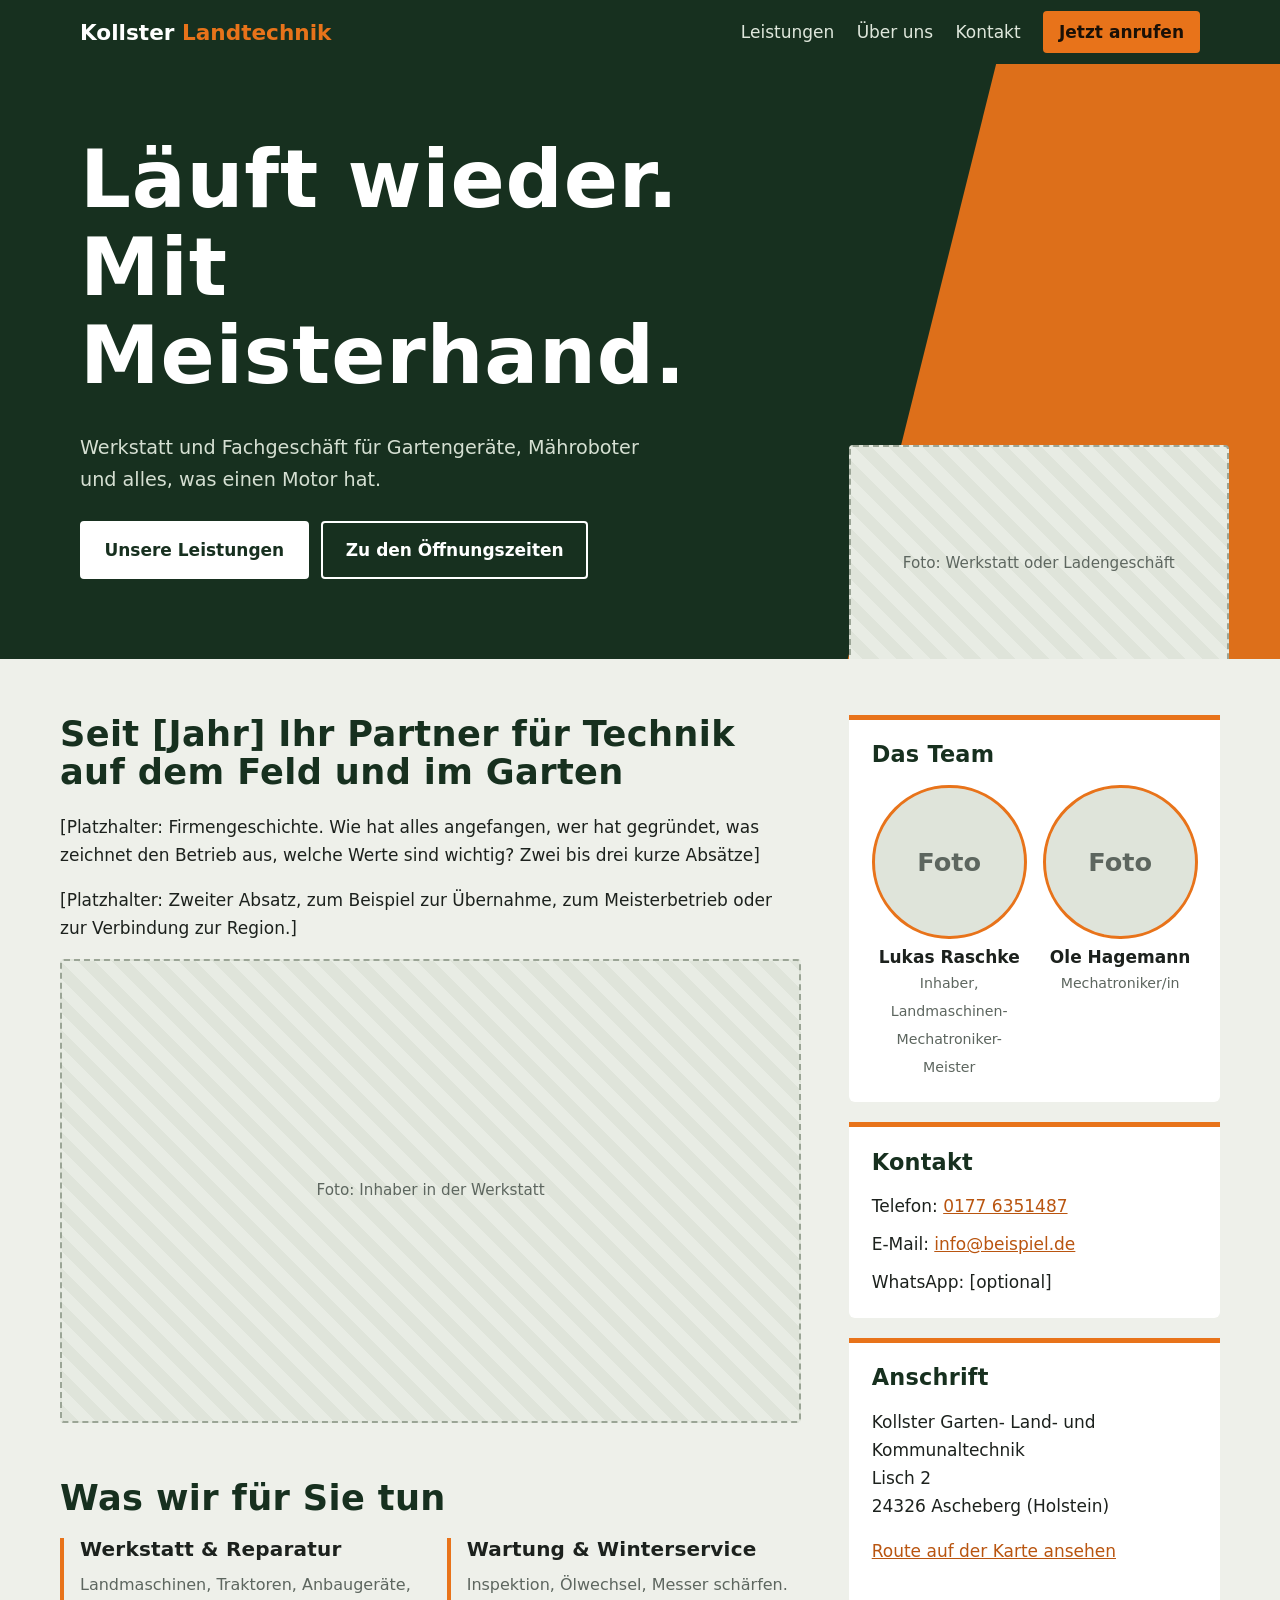
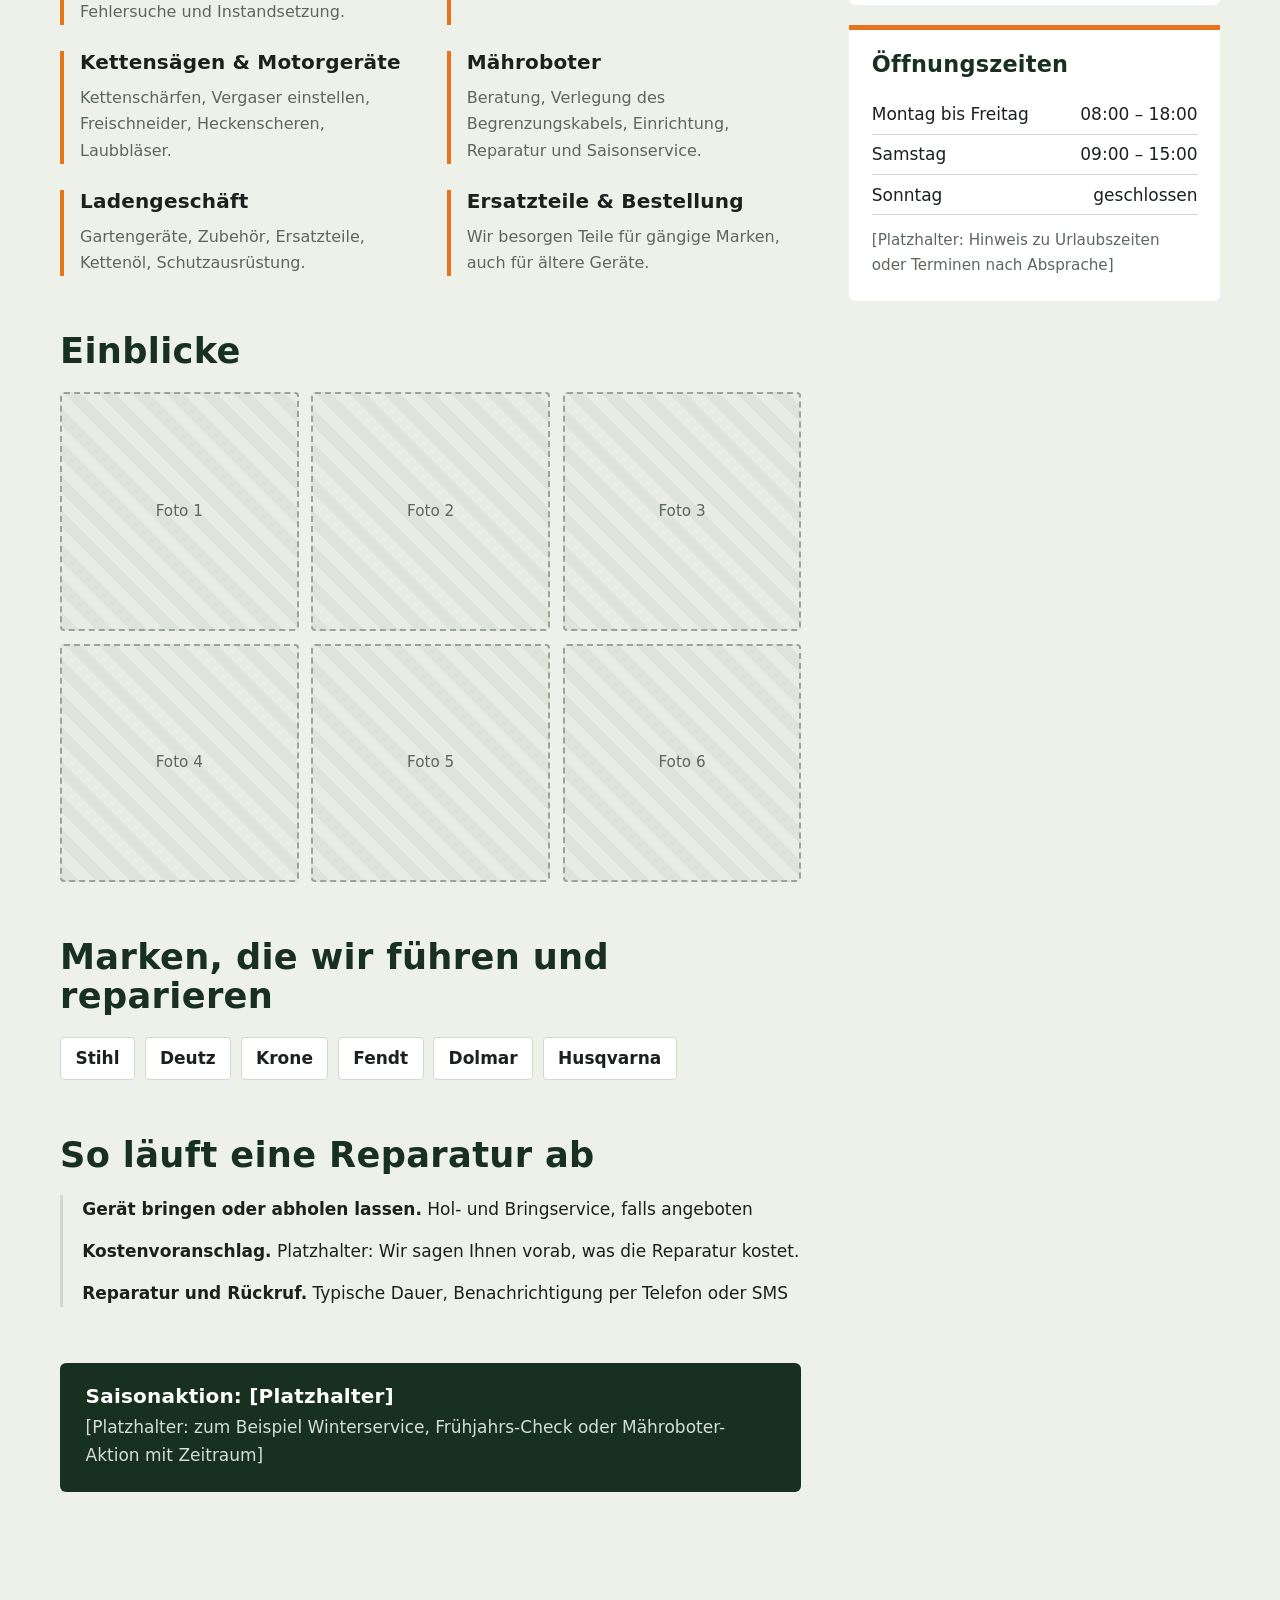
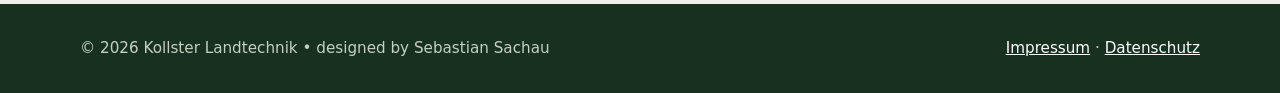
==== index.html @ 5ae8436a "Add files via upload" ====
<!DOCTYPE html>
<html lang="de">
<head>
<meta charset="utf-8">
<meta name="viewport" content="width=device-width, initial-scale=1">
<title>Kollster</title>
<meta name="description" content="Landmaschinen-Mechatronik, Reparatur und Wartung von Kettensägen, Rasenmähern und Mährobotern. Fachgeschäft für Gartengeräte in Musterstadt.">
<link rel="stylesheet" href="css/style.css">
</head>
<body>

<header class="kopf">
  <div class="wrap">
    <a class="logo" href="#top">Kollster <span>Landtechnik</span></a>
    <nav class="nav" aria-label="Hauptnavigation">
      <a href="#leistungen">Leistungen</a>
      <a href="#geschichte">Über uns</a>
      <a href="#kontakt">Kontakt</a>
      <a class="anruf" href="tel:+491776351487">Jetzt anrufen</a>
    </nav>
  </div>
</header>

<div class="hero" id="top">
  <div class="wrap">
    <h1>Läuft wieder. Mit Meisterhand.</h1>
    <p>Werkstatt und Fachgeschäft für Gartengeräte, Mähroboter und alles, was einen Motor hat.</p>
    <div class="knoepfe">
      <a class="knopf voll" href="#leistungen">Unsere Leistungen</a>
      <a class="knopf" href="#kontakt">Zu den Öffnungszeiten</a>
    </div>
  </div>
  <!-- <img class="foto" src="…" alt="…"> -->
  <div class="hero-foto"><div class="ph">Foto: Werkstatt oder Ladengeschäft</div></div>
</div>

<div class="wrap zweispaltig">

<main>
  <section id="geschichte">
    <h2>Seit [Jahr] Ihr Partner für Technik auf dem Feld und im Garten</h2>
    <p>[Platzhalter: Firmengeschichte. Wie hat alles angefangen, wer hat gegründet, was zeichnet den Betrieb aus, welche Werte sind wichtig? Zwei bis drei kurze Absätze]</p>
    <p>[Platzhalter: Zweiter Absatz, zum Beispiel zur Übernahme, zum Meisterbetrieb oder zur Verbindung zur Region.]</p>
    <div class="ph">Foto: Inhaber in der Werkstatt</div>
  </section>

  <section id="leistungen">
    <h2>Was wir für Sie tun</h2>
    <div class="leistungen">
      <div><h3>Werkstatt &amp; Reparatur</h3><p>Landmaschinen, Traktoren, Anbaugeräte, Fehlersuche und Instandsetzung.</p></div>
      <div><h3>Wartung &amp; Winterservice</h3><p>Inspektion, Ölwechsel, Messer schärfen.</p></div>
      <div><h3>Kettensägen &amp; Motorgeräte</h3><p>Kettenschärfen, Vergaser einstellen, Freischneider, Heckenscheren, Laubbläser.</p></div>
      <div><h3>Mähroboter</h3><p>Beratung, Verlegung des Begrenzungskabels, Einrichtung, Reparatur und Saisonservice.</p></div>
      <div><h3>Ladengeschäft</h3><p>Gartengeräte, Zubehör, Ersatzteile, Kettenöl, Schutzausrüstung.</p></div>
      <div><h3>Ersatzteile &amp; Bestellung</h3><p>Wir besorgen Teile für gängige Marken, auch für ältere Geräte.</p></div>
    </div>
  </section>

  <section id="galerie">
    <h2>Einblicke</h2>
    <div class="galerie">
      <!-- <img class="foto" src="…" alt="…"> -->
      <div class="ph">Foto 1</div><div class="ph">Foto 2</div><div class="ph">Foto 3</div>
      <div class="ph">Foto 4</div><div class="ph">Foto 5</div><div class="ph">Foto 6</div>
    </div>
  </section>

  <section id="marken">
    <h2>Marken, die wir führen und reparieren</h2>
    <ul class="marken">
      <li>Stihl</li><li>Deutz</li><li>Krone</li><li>Fendt</li><li>Dolmar</li><li>Husqvarna</li>
    </ul>
  </section>

  <section id="ablauf">
    <h2>So läuft eine Reparatur ab</h2>
    <div class="zeitleiste">
      <p><strong>Gerät bringen oder abholen lassen.</strong> Hol- und Bringservice, falls angeboten</p>
      <p><strong>Kostenvoranschlag.</strong> Platzhalter: Wir sagen Ihnen vorab, was die Reparatur kostet.</p>
      <p><strong>Reparatur und Rückruf.</strong> Typische Dauer, Benachrichtigung per Telefon oder SMS</p>
    </div>
  </section>

  <section class="hinweis">
    <h3>Saisonaktion: [Platzhalter]</h3>
    <p>[Platzhalter: zum Beispiel Winterservice, Frühjahrs-Check oder Mähroboter-Aktion mit Zeitraum]</p>
  </section>
</main>

<aside id="kontakt">
  <div class="box">
    <h2>Das Team</h2>
    <div class="team">
      <div><div class="rund">Foto</div><strong>Lukas Raschke</strong><small>Inhaber, Landmaschinen-Mechatroniker-Meister</small></div>
      <div><div class="rund">Foto</div><strong>Ole Hagemann</strong><small>Mechatroniker/in</small></div>
    </div>
  </div>

  <div class="box">
    <h2>Kontakt</h2>
    <ul class="liste">
      <li>Telefon: <a href="tel:+491776351487">0177 6351487</a></li>
      <li>E-Mail: <a href="mailto:info@beispiel.de">info@beispiel.de</a></li>
      <li>WhatsApp: [optional]</li>
    </ul>
  </div>

  <div class="box">
    <h2>Anschrift</h2>
    <p>Kollster Garten- Land- und Kommunaltechnik<br>Lisch 2<br>24326 Ascheberg (Holstein)</p>
    <p><a href="https://maps.app.goo.gl/TQUiCkrc1mgyCzgw7">Route auf der Karte ansehen</a></p>
  </div>

  <div class="box">
    <h2>Öffnungszeiten</h2>
    <table class="zeiten">
      <tr><td>Montag bis Freitag</td><td>08:00 – 18:00</td></tr>
      <tr><td>Samstag</td><td>09:00 – 15:00</td></tr>
      <tr><td>Sonntag</td><td>geschlossen</td></tr>
    </table>
    <p style="margin:.8rem 0 0;font-size:.95rem;color:var(--grau)">[Platzhalter: Hinweis zu Urlaubszeiten oder Terminen nach Absprache]</p>
  </div>
</aside>

</div>

<footer class="fuss">
  <div class="wrap">
    <span>© 2026 Kollster Landtechnik • designed by Sebastian Sachau</span>
    <span><a href="impressum.html">Impressum</a> · <a href="datenschutz.html">Datenschutz</a></span>
  </div>
</footer>

</body>
</html>
---- css/style.css ----
/* Mustermann Landtechnik – Stylesheet
   Farben und Schrift oben in :root anpassen */
:root{
  --wald:#17301f; --wald-hell:#24472f; --orange:#e8731a; --orange-dunkel:#b95510;
  --papier:#eef0ea; --weiss:#fff; --text:#1c211d; --grau:#5d665f; --linie:#d3d8cf;
  --head:"Bahnschrift","DIN Alternate","Arial Narrow","Roboto Condensed",system-ui,sans-serif;
  --body:system-ui,-apple-system,"Segoe UI",Roboto,sans-serif;
}
*{box-sizing:border-box}
html{scroll-behavior:smooth;scroll-padding-top:5rem}
body{margin:0;font:1.0625rem/1.65 var(--body);color:var(--text);background:var(--papier)}
img{max-width:100%;display:block}
a{color:var(--orange-dunkel)}
a:focus-visible,button:focus-visible{outline:3px solid var(--orange);outline-offset:2px}
h1,h2,h3{font-family:var(--head);line-height:1.1;margin:0 0 .6em;letter-spacing:.01em}
h2{font-size:clamp(1.7rem,3vw,2.2rem);color:var(--wald)}
h3{font-size:1.25rem}
p{margin:0 0 1em;max-width:68ch}
.wrap{max-width:1160px;margin:0 auto;padding:0 1.25rem}

/* Kopfzeile */
.kopf{position:sticky;top:0;z-index:10;background:var(--wald);color:#fff}
.kopf .wrap{display:flex;align-items:center;justify-content:space-between;gap:1rem;min-height:4rem}
.logo{font:700 1.35rem var(--head);color:#fff;text-decoration:none}
.logo span{color:var(--orange)}
.nav{display:flex;gap:1.4rem;align-items:center}
.nav a{color:#dfe7dc;text-decoration:none;font-weight:500}
.nav a:hover{color:#fff}
.nav .anruf{background:var(--orange);color:#1a1006;padding:.45rem 1rem;border-radius:4px;font-weight:700}

/* Einstieg */
.hero{background:var(--wald);color:#fff;position:relative;overflow:hidden;padding:4.5rem 0 5rem}
.hero::after{content:"";position:absolute;right:-6%;top:0;bottom:0;width:34%;background:var(--orange);transform:skewX(-14deg);opacity:.95}
.hero .wrap{position:relative;z-index:1}
.hero h1{font-size:clamp(2.6rem,7vw,5rem);max-width:12ch;margin-bottom:.4em}
.hero p{font-size:1.2rem;color:#d5dfd2;max-width:46ch}
.knoepfe{display:flex;flex-wrap:wrap;gap:.8rem;margin-top:1.6rem}
.knopf{display:inline-block;padding:.8rem 1.4rem;border-radius:4px;font-weight:700;text-decoration:none;border:2px solid #fff;color:#fff}
.knopf.voll{background:#fff;color:var(--wald)}
.knopf:hover{background:var(--orange);border-color:var(--orange);color:#1a1006}
.hero-foto{position:absolute;right:4%;bottom:-1.5rem;width:min(34%,380px);z-index:1}

/* Zwei Spalten */
.zweispaltig{display:grid;grid-template-columns:minmax(0,2fr) minmax(0,1fr);gap:3rem;padding:3.5rem 0;align-items:start}
main section{margin-bottom:3.5rem}
aside{position:sticky;top:5rem;display:grid;gap:1.25rem}
.box{background:var(--weiss);border-top:5px solid var(--orange);padding:1.4rem;border-radius:0 0 6px 6px}
.box h2{font-size:1.4rem;margin-bottom:.8em}

/* Bildplatzhalter – <div class="ph"> einfach durch <img src="..." alt="..."> ersetzen */
.ph{background:repeating-linear-gradient(45deg,#dfe4da,#dfe4da 12px,#e8ece4 12px,#e8ece4 24px);border:2px dashed #9ba596;color:var(--grau);display:grid;place-items:center;text-align:center;font-size:.95rem;aspect-ratio:16/10;border-radius:4px}
img.foto{border-radius:4px;aspect-ratio:16/10;object-fit:cover;width:100%}
.galerie{display:grid;grid-template-columns:repeat(3,1fr);gap:.8rem}
.galerie .ph{aspect-ratio:1}

/* Leistungen */
.leistungen{display:grid;grid-template-columns:1fr 1fr;gap:1.6rem 2rem}
.leistungen div{border-left:4px solid var(--orange);padding-left:1rem}
.leistungen p{margin:0;color:var(--grau);font-size:1rem}
.marken{display:flex;flex-wrap:wrap;gap:.6rem;padding:0;list-style:none}
.marken li{background:var(--weiss);border:1px solid var(--linie);padding:.4rem .9rem;border-radius:4px;font-weight:600}
.zeitleiste{border-left:3px solid var(--linie);padding-left:1.2rem}
.zeitleiste p{margin-bottom:.8em}
.hinweis{background:var(--wald);color:#fff;padding:1.4rem 1.6rem;border-radius:6px}
.hinweis h3{color:#fff;margin-bottom:.3em}
.hinweis p{margin:0;color:#d5dfd2}

/* Team */
.team{display:grid;grid-template-columns:1fr 1fr;gap:1rem;text-align:center}
.rund{width:100%;aspect-ratio:1;border-radius:50%;object-fit:cover;background:#dfe4da;border:3px solid var(--orange);display:grid;place-items:center;font:700 1.6rem var(--head);color:var(--grau);margin-bottom:.5rem}
.team strong{display:block;line-height:1.2}
.team small{color:var(--grau)}

/* Kontakt und Zeiten */
.liste{list-style:none;margin:0;padding:0;display:grid;gap:.6rem}
.zeiten{width:100%;border-collapse:collapse}
.zeiten td{padding:.35rem 0;border-bottom:1px solid var(--linie)}
.zeiten td:last-child{text-align:right;font-variant-numeric:tabular-nums}
.zeiten tr.heute{font-weight:700;color:var(--orange-dunkel)}

.fuss{background:var(--wald);color:#c5d0c1;padding:2rem 0;font-size:.95rem}
.fuss a{color:#fff}
.fuss .wrap{display:flex;flex-wrap:wrap;justify-content:space-between;gap:1rem}

/* Rechtstexte */
.recht{background:var(--weiss);max-width:820px;margin:2.5rem auto;padding:2rem 1.5rem;border-top:5px solid var(--orange)}
.recht h2{margin-top:1.6em;font-size:1.4rem}
.recht h1{color:var(--wald)}

@media (max-width:900px){
  .zweispaltig{grid-template-columns:1fr;gap:2rem}
  aside{position:static}
  .hero-foto{display:none}
  .hero::after{width:22%}
  .nav a:not(.anruf){display:none}
}
@media (max-width:560px){
  .leistungen{grid-template-columns:1fr}
  .galerie{grid-template-columns:1fr 1fr}
}
@media (prefers-reduced-motion:reduce){html{scroll-behavior:auto}}
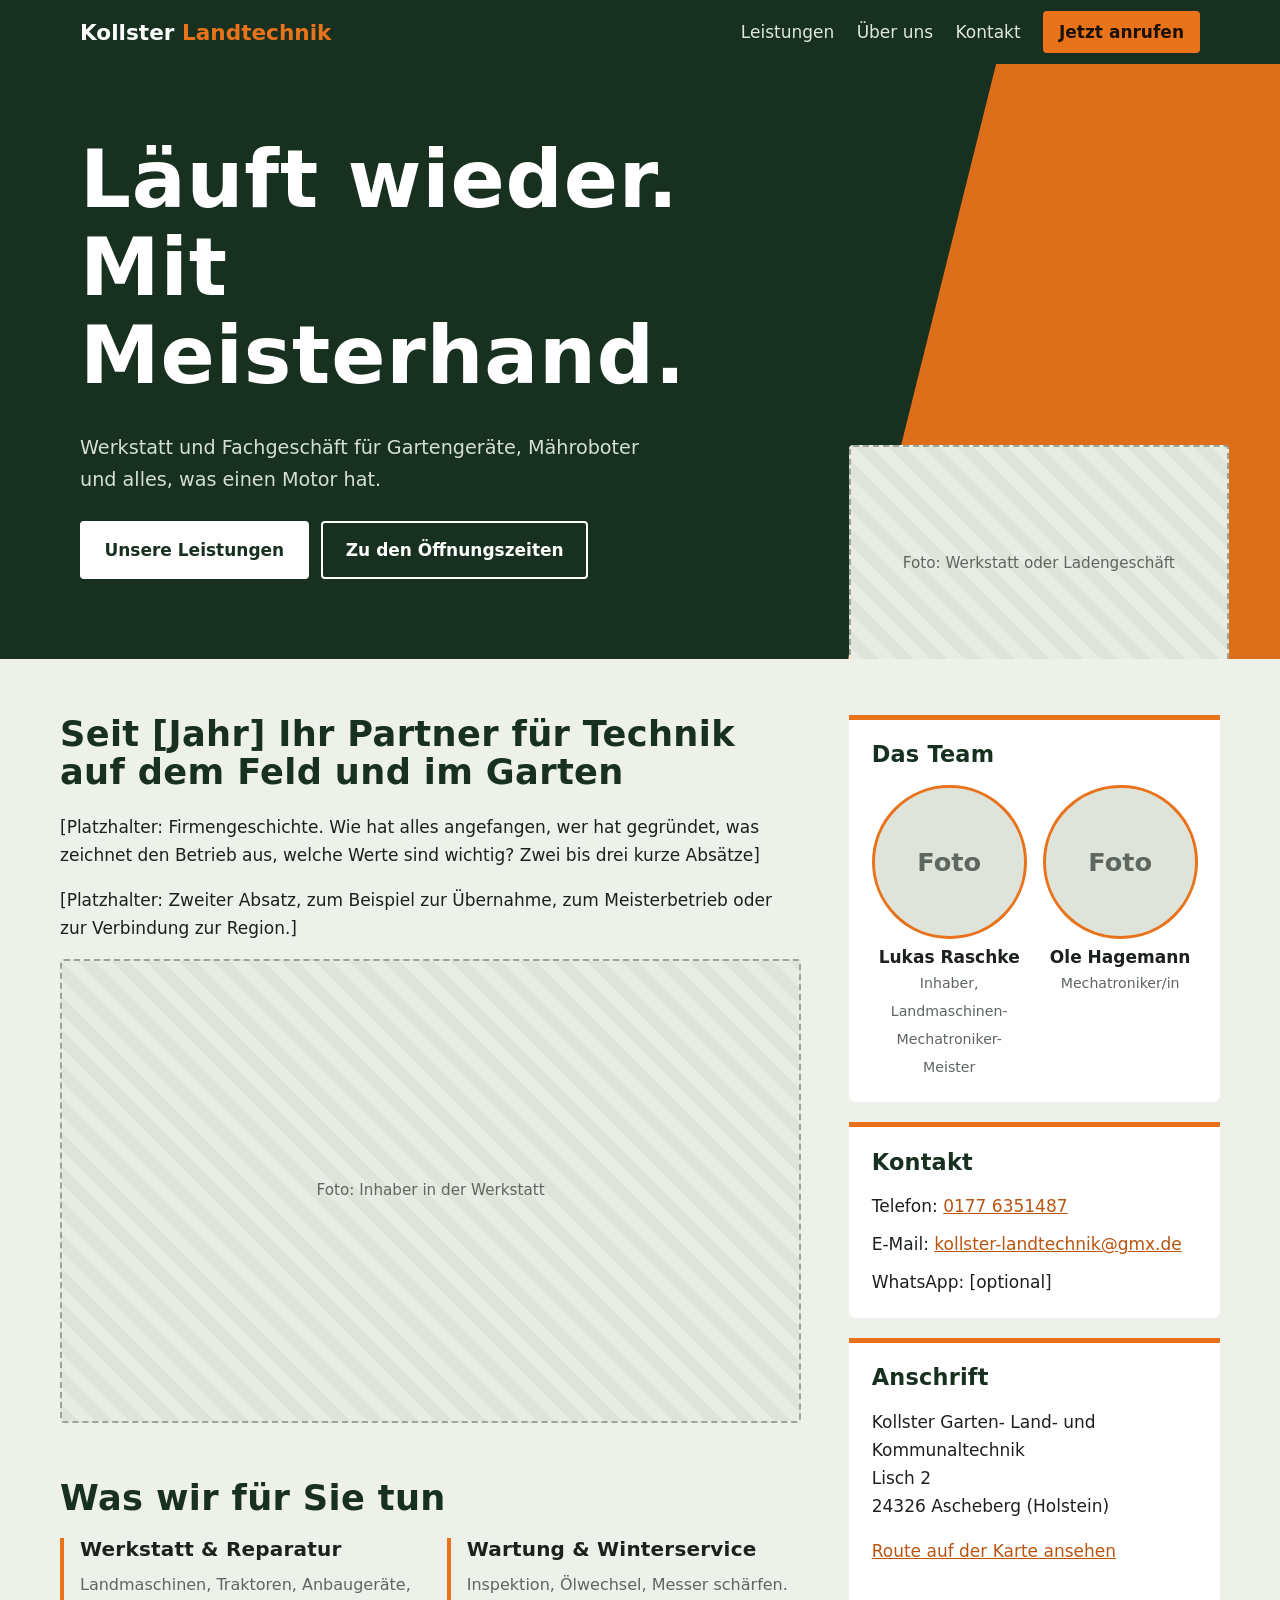
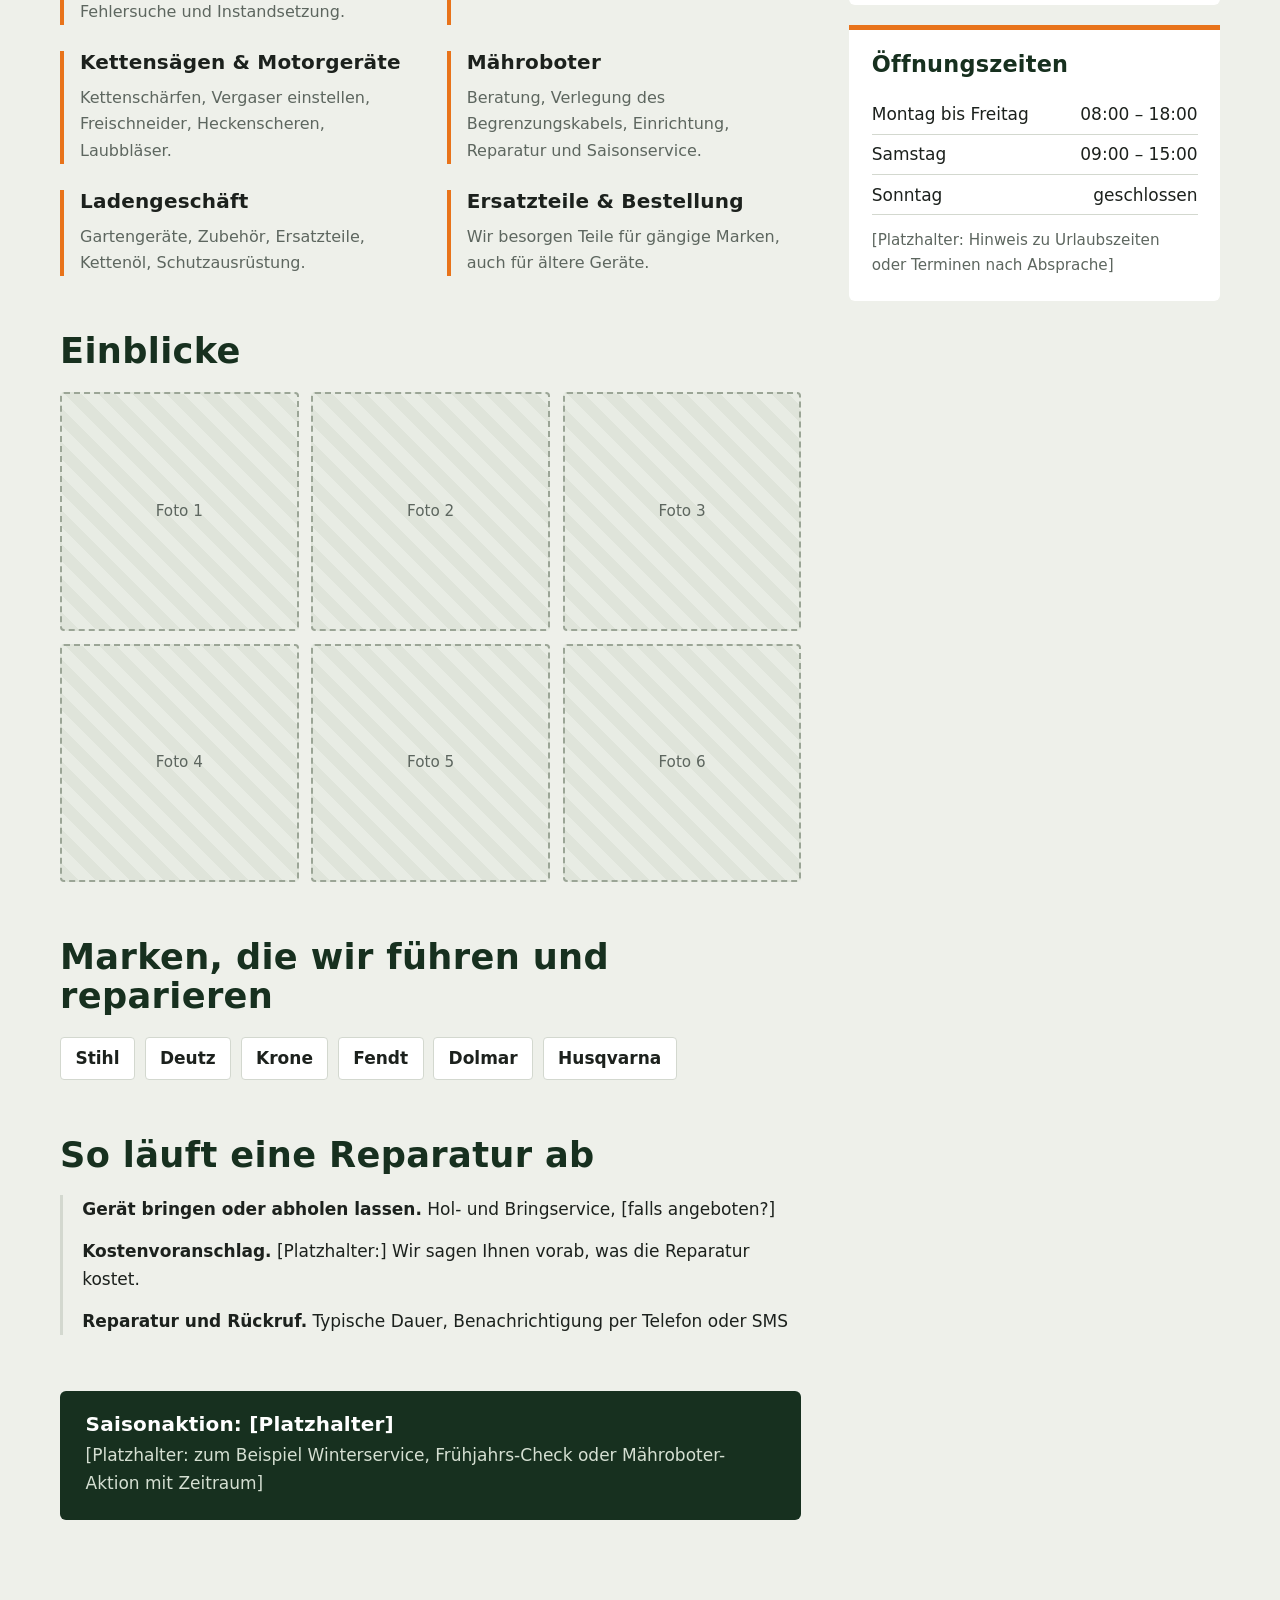
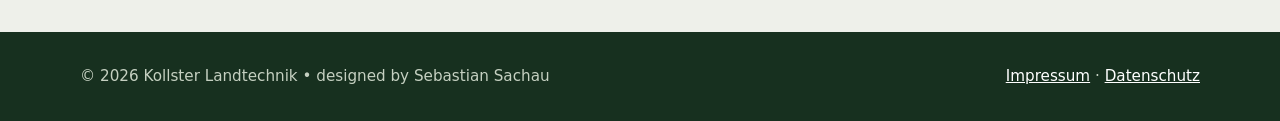
==== commit 84525194: "Add files via upload" ====
--- a/index.html
+++ b/index.html
@@ -27,7 +27,7 @@
     <p>Werkstatt und Fachgeschäft für Gartengeräte, Mähroboter und alles, was einen Motor hat.</p>
     <div class="knoepfe">
       <a class="knopf voll" href="#leistungen">Unsere Leistungen</a>
-      <a class="knopf" href="#kontakt">Zu den Öffnungszeiten</a>
+      <a class="knopf" href="#zeiten">Zu den Öffnungszeiten</a>
     </div>
   </div>
   <!-- <img class="foto" src="…" alt="…"> -->
@@ -75,8 +75,8 @@
   <section id="ablauf">
     <h2>So läuft eine Reparatur ab</h2>
     <div class="zeitleiste">
-      <p><strong>Gerät bringen oder abholen lassen.</strong> Hol- und Bringservice, falls angeboten</p>
-      <p><strong>Kostenvoranschlag.</strong> Platzhalter: Wir sagen Ihnen vorab, was die Reparatur kostet.</p>
+      <p><strong>Gerät bringen oder abholen lassen.</strong> Hol- und Bringservice, [falls angeboten?]</p>
+      <p><strong>Kostenvoranschlag.</strong> [Platzhalter:] Wir sagen Ihnen vorab, was die Reparatur kostet.</p>
       <p><strong>Reparatur und Rückruf.</strong> Typische Dauer, Benachrichtigung per Telefon oder SMS</p>
     </div>
   </section>
@@ -91,7 +91,7 @@
   <div class="box">
     <h2>Das Team</h2>
     <div class="team">
-      <div><div class="rund">Foto</div><strong>Lukas Raschke</strong><small>Inhaber, Landmaschinen-Mechatroniker-Meister</small></div>
+      <div><!--<img class="rund" src="…" alt="…">--><div class="rund">Foto</div><strong>Lukas Raschke</strong><small>Inhaber, Landmaschinen-Mechatroniker-Meister</small></div>
       <div><div class="rund">Foto</div><strong>Ole Hagemann</strong><small>Mechatroniker/in</small></div>
     </div>
   </div>
@@ -100,7 +100,7 @@
     <h2>Kontakt</h2>
     <ul class="liste">
       <li>Telefon: <a href="tel:+491776351487">0177 6351487</a></li>
-      <li>E-Mail: <a href="mailto:info@beispiel.de">info@beispiel.de</a></li>
+      <li>E-Mail: <a href="mailto:kollster-landtechnik@gmx.de">kollster-landtechnik@gmx.de</a></li>
       <li>WhatsApp: [optional]</li>
     </ul>
   </div>
@@ -111,7 +111,7 @@
     <p><a href="https://maps.app.goo.gl/TQUiCkrc1mgyCzgw7">Route auf der Karte ansehen</a></p>
   </div>
 
-  <div class="box">
+  <div id="zeiten" class="box">
     <h2>Öffnungszeiten</h2>
     <table class="zeiten">
       <tr><td>Montag bis Freitag</td><td>08:00 – 18:00</td></tr>
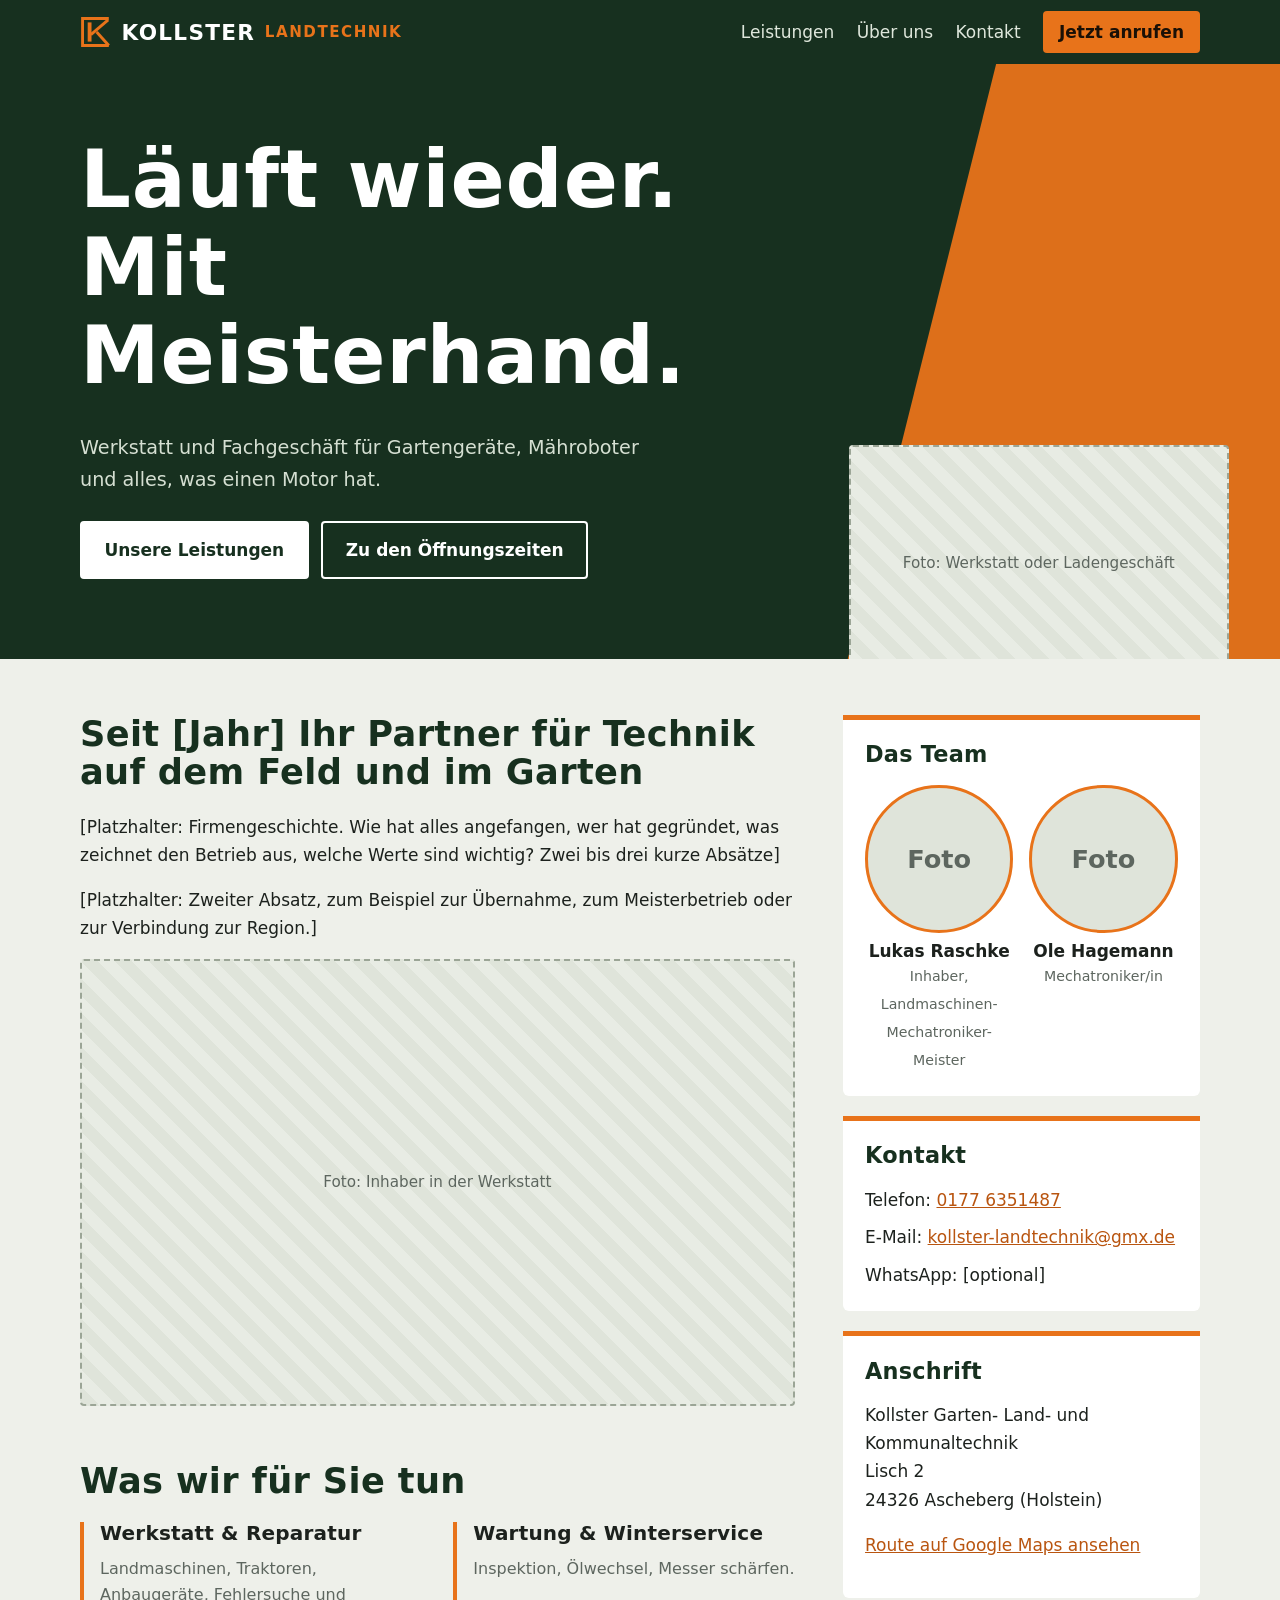
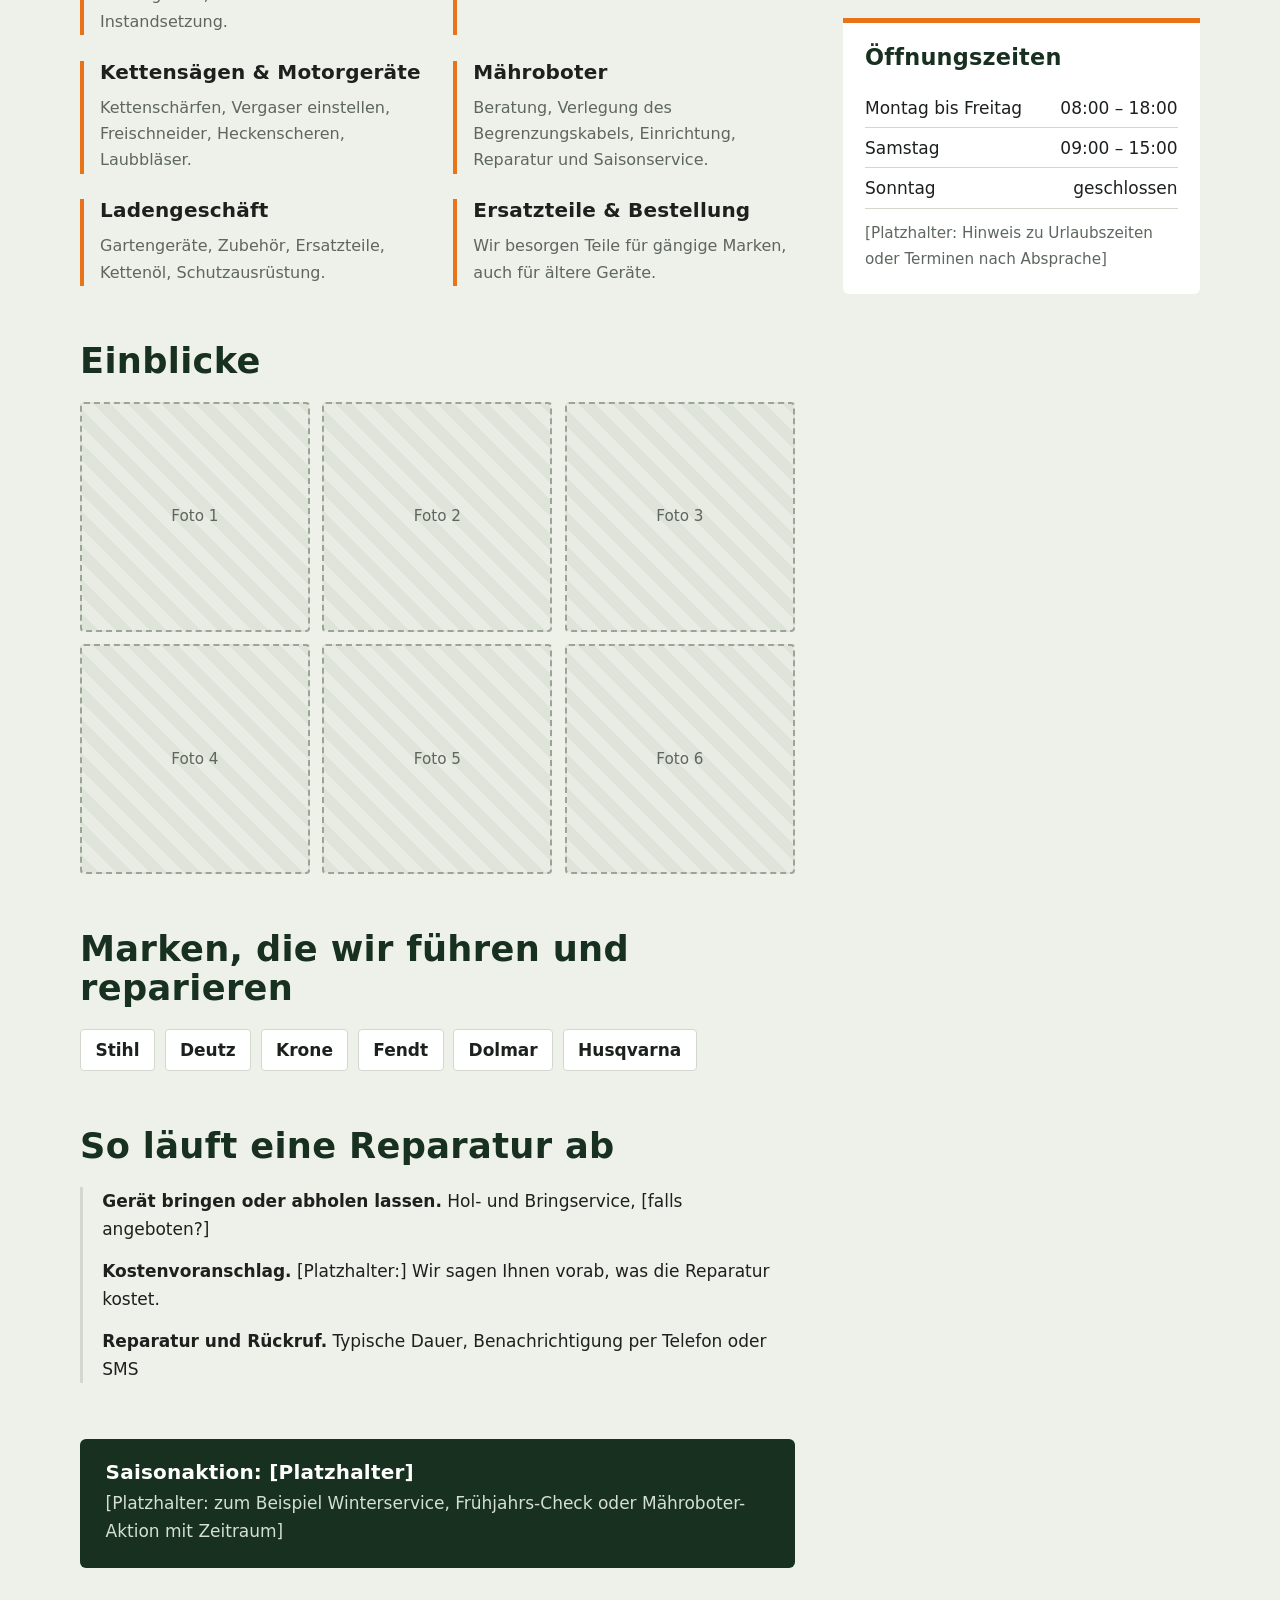
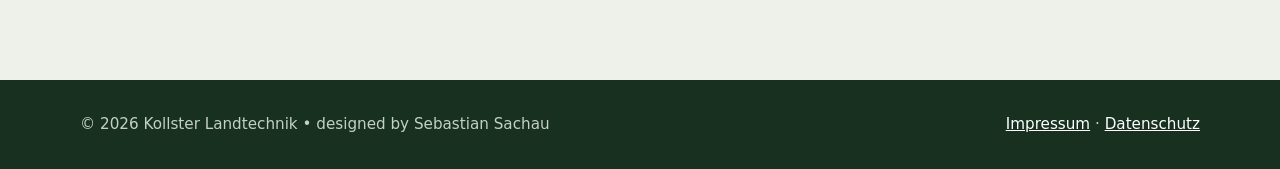
==== commit a83541c2: "Add files via upload" ====
--- a/index.html
+++ b/index.html
@@ -3,15 +3,15 @@
 <head>
 <meta charset="utf-8">
 <meta name="viewport" content="width=device-width, initial-scale=1">
-<title>Kollster</title>
-<meta name="description" content="Landmaschinen-Mechatronik, Reparatur und Wartung von Kettensägen, Rasenmähern und Mährobotern. Fachgeschäft für Gartengeräte in Musterstadt.">
+<title>Kollster Landtechnik | Ascheberg</title>
+<meta name="description" content="Landmaschinen-Mechatronik, Reparatur und Wartung von Kettensägen, Rasenmähern und Mährobotern. Fachgeschäft für Gartengeräte in Ascheberg (Holstein).">
 <link rel="stylesheet" href="css/style.css">
 </head>
 <body>
 
 <header class="kopf">
   <div class="wrap">
-    <a class="logo" href="#top">Kollster <span>Landtechnik</span></a>
+    <a class="logo" href="#top"><svg viewBox="0 0 100 100" aria-hidden="true" fill="none" stroke="currentColor" stroke-width="9" stroke-linejoin="miter"><path d="M90 8H8v84h82"/><path d="M30 20v60" stroke-width="12"/><path d="M34 58L88 12"/><path d="M52 50l38 42"/></svg>Kollster <span>Landtechnik</span></a>
     <nav class="nav" aria-label="Hauptnavigation">
       <a href="#leistungen">Leistungen</a>
       <a href="#geschichte">Über uns</a>
@@ -108,7 +108,7 @@
   <div class="box">
     <h2>Anschrift</h2>
     <p>Kollster Garten- Land- und Kommunaltechnik<br>Lisch 2<br>24326 Ascheberg (Holstein)</p>
-    <p><a href="https://maps.app.goo.gl/TQUiCkrc1mgyCzgw7">Route auf der Karte ansehen</a></p>
+    <p><a href="https://maps.app.goo.gl/TQUiCkrc1mgyCzgw7" target="_blank" rel="noopener">Route auf Google Maps ansehen</a></p>
   </div>
 
   <div id="zeiten" class="box">
--- a/css/style.css
+++ b/css/style.css
@@ -21,7 +21,9 @@
 /* Kopfzeile */
 .kopf{position:sticky;top:0;z-index:10;background:var(--wald);color:#fff}
 .kopf .wrap{display:flex;align-items:center;justify-content:space-between;gap:1rem;min-height:4rem}
-.logo{font:700 1.35rem var(--head);color:#fff;text-decoration:none}
+.logo{display:inline-flex;align-items:center;gap:.6rem;font:700 1.35rem var(--head);color:#fff;text-decoration:none;text-transform:uppercase;letter-spacing:.06em}
+.logo svg{width:2rem;height:2rem;color:var(--orange);flex:none}
+.logo span{font-size:.7em;letter-spacing:.1em}
 .logo span{color:var(--orange)}
 .nav{display:flex;gap:1.4rem;align-items:center}
 .nav a{color:#dfe7dc;text-decoration:none;font-weight:500}
@@ -41,7 +43,7 @@
 .hero-foto{position:absolute;right:4%;bottom:-1.5rem;width:min(34%,380px);z-index:1}
 
 /* Zwei Spalten */
-.zweispaltig{display:grid;grid-template-columns:minmax(0,2fr) minmax(0,1fr);gap:3rem;padding:3.5rem 0;align-items:start}
+.zweispaltig{display:grid;grid-template-columns:minmax(0,2fr) minmax(0,1fr);gap:3rem;padding-block:3.5rem;align-items:start}
 main section{margin-bottom:3.5rem}
 aside{position:sticky;top:5rem;display:grid;gap:1.25rem}
 .box{background:var(--weiss);border-top:5px solid var(--orange);padding:1.4rem;border-radius:0 0 6px 6px}
@@ -86,6 +88,7 @@
 .recht{background:var(--weiss);max-width:820px;margin:2.5rem auto;padding:2rem 1.5rem;border-top:5px solid var(--orange)}
 .recht h2{margin-top:1.6em;font-size:1.4rem}
 .recht h1{color:var(--wald)}
+.recht a{overflow-wrap:anywhere}
 
 @media (max-width:900px){
   .zweispaltig{grid-template-columns:1fr;gap:2rem}
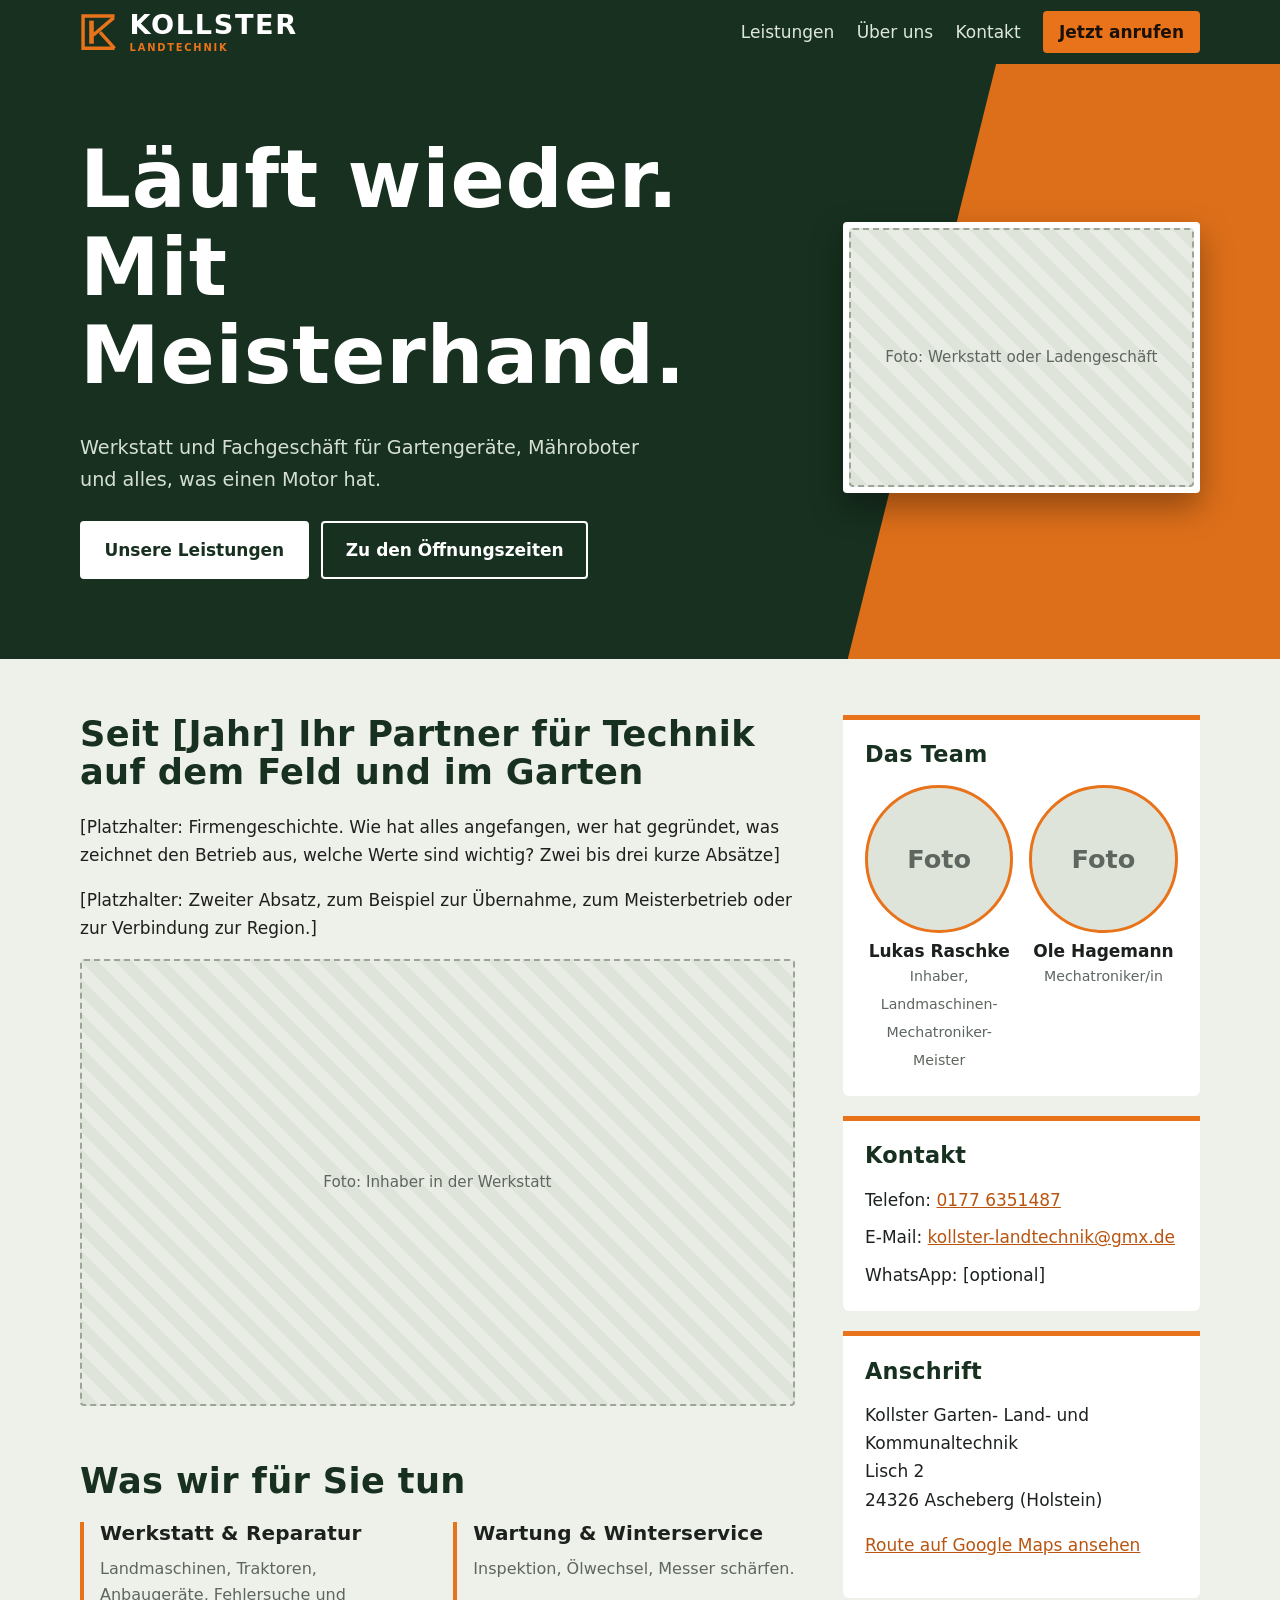
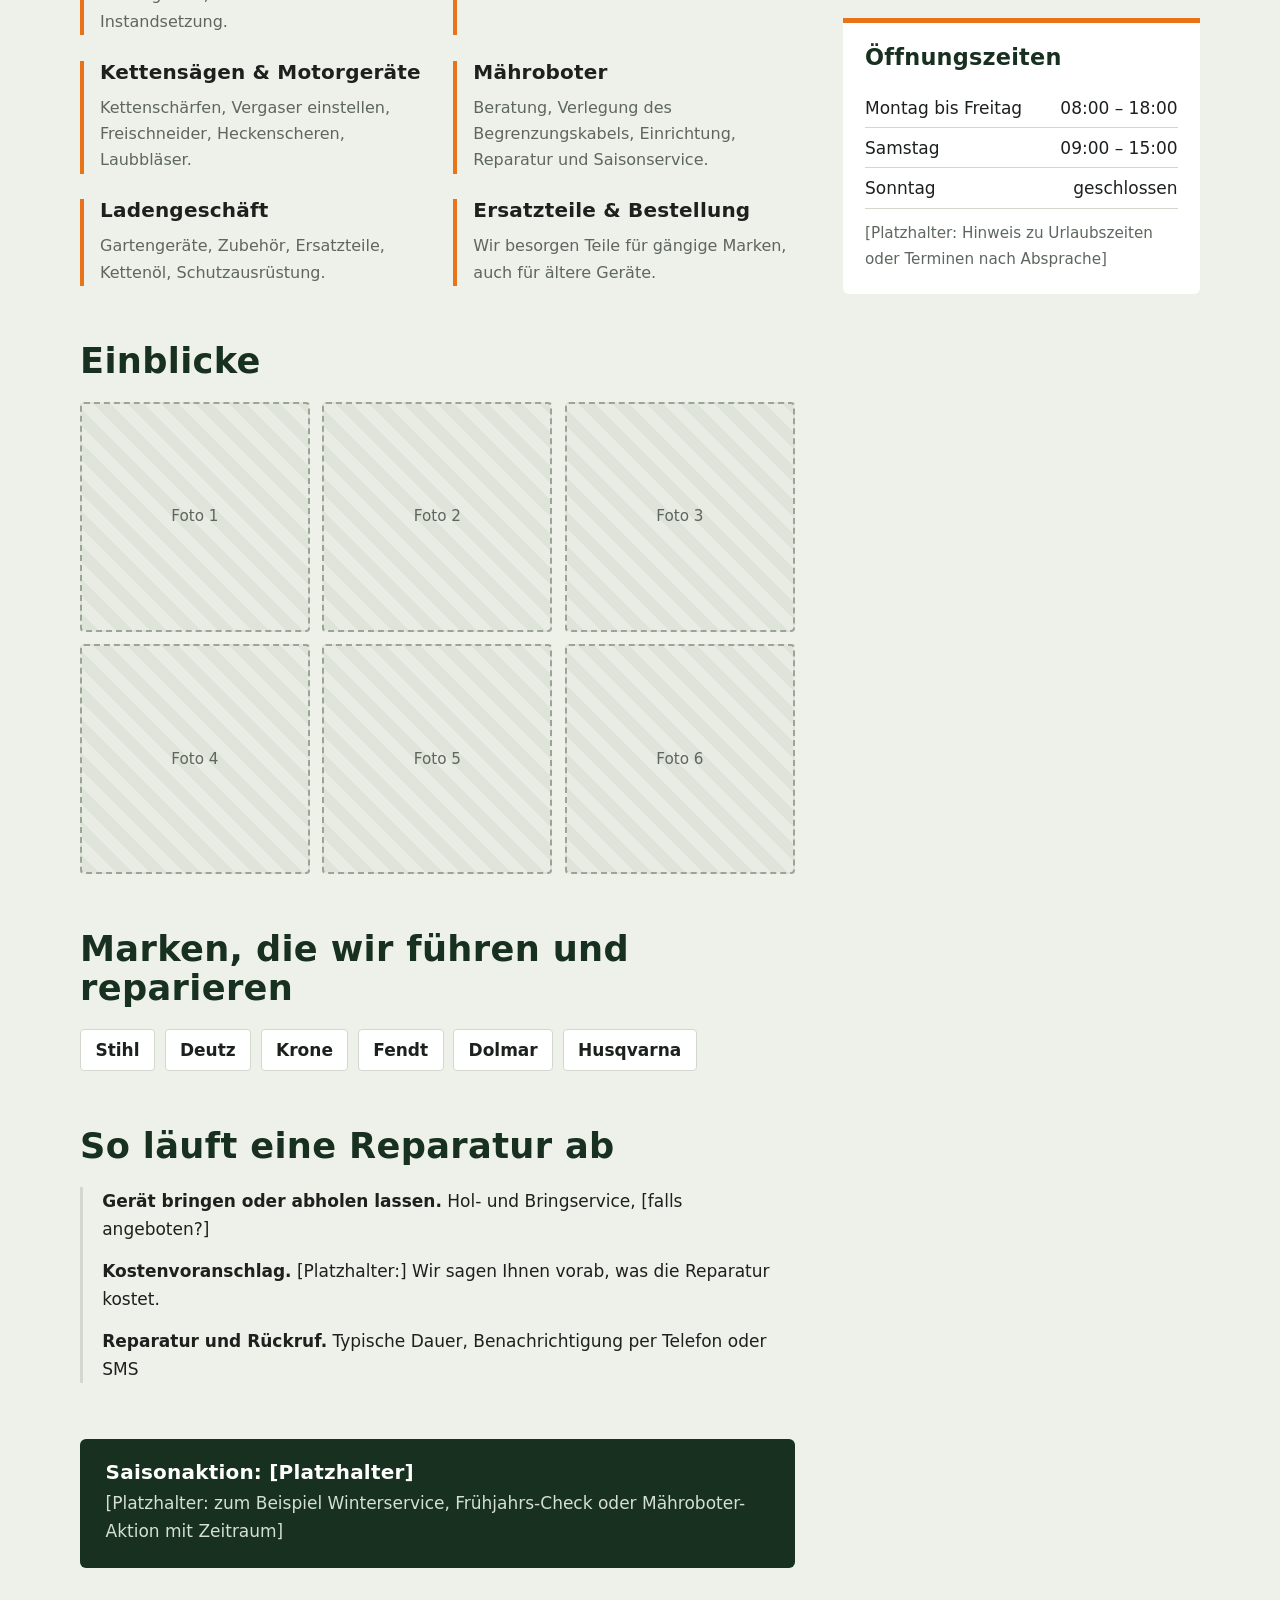
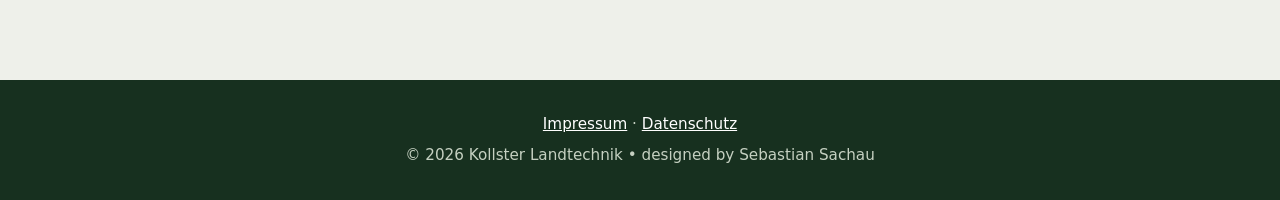
==== commit 12460b94: "Add files via upload" ====
--- a/index.html
+++ b/index.html
@@ -11,7 +11,7 @@
 
 <header class="kopf">
   <div class="wrap">
-    <a class="logo" href="#top"><svg viewBox="0 0 100 100" aria-hidden="true" fill="none" stroke="currentColor" stroke-width="9" stroke-linejoin="miter"><path d="M90 8H8v84h82"/><path d="M30 20v60" stroke-width="12"/><path d="M34 58L88 12"/><path d="M52 50l38 42"/></svg>Kollster <span>Landtechnik</span></a>
+    <a class="logo" href="#top"><svg viewBox="0 0 100 100" aria-hidden="true" fill="none" stroke="currentColor" stroke-width="9" stroke-linejoin="miter"><path d="M90 8H8v84h82"/><path d="M30 20v60" stroke-width="12"/><path d="M34 58L88 12"/><path d="M52 50l38 42"/></svg><span class="logo-text">Kollster<small>Landtechnik</small></span></a>
     <nav class="nav" aria-label="Hauptnavigation">
       <a href="#leistungen">Leistungen</a>
       <a href="#geschichte">Über uns</a>
@@ -23,15 +23,17 @@
 
 <div class="hero" id="top">
   <div class="wrap">
-    <h1>Läuft wieder. Mit Meisterhand.</h1>
-    <p>Werkstatt und Fachgeschäft für Gartengeräte, Mähroboter und alles, was einen Motor hat.</p>
-    <div class="knoepfe">
-      <a class="knopf voll" href="#leistungen">Unsere Leistungen</a>
-      <a class="knopf" href="#zeiten">Zu den Öffnungszeiten</a>
+    <div class="hero-text">
+      <h1>Läuft wieder. Mit Meisterhand.</h1>
+      <p>Werkstatt und Fachgeschäft für Gartengeräte, Mähroboter und alles, was einen Motor hat.</p>
+      <div class="knoepfe">
+        <a class="knopf voll" href="#leistungen">Unsere Leistungen</a>
+        <a class="knopf" href="#zeiten">Zu den Öffnungszeiten</a>
+      </div>
     </div>
+    <!-- <img class="foto" src="…" alt="…"> -->
+    <div class="hero-foto"><div class="ph">Foto: Werkstatt oder Ladengeschäft</div></div>
   </div>
-  <!-- <img class="foto" src="…" alt="…"> -->
-  <div class="hero-foto"><div class="ph">Foto: Werkstatt oder Ladengeschäft</div></div>
 </div>
 
 <div class="wrap zweispaltig">
@@ -126,8 +128,8 @@
 
 <footer class="fuss">
   <div class="wrap">
-    <span>© 2026 Kollster Landtechnik • designed by Sebastian Sachau</span>
-    <span><a href="impressum.html">Impressum</a> · <a href="datenschutz.html">Datenschutz</a></span>
+    <nav class="fuss-links" aria-label="Rechtliches"><a href="impressum.html">Impressum</a> · <a href="datenschutz.html">Datenschutz</a></nav>
+    <p class="fuss-copy"><span>© 2026 Kollster Landtechnik</span> <span class="sep">•</span> <span>designed by Sebastian Sachau</span></p>
   </div>
 </footer>
 
--- a/css/style.css
+++ b/css/style.css
@@ -8,7 +8,7 @@
 }
 *{box-sizing:border-box}
 html{scroll-behavior:smooth;scroll-padding-top:5rem}
-body{margin:0;font:1.0625rem/1.65 var(--body);color:var(--text);background:var(--papier)}
+body{min-height:100vh;min-height:100dvh;display:flex;flex-direction:column;margin:0;font:1.0625rem/1.65 var(--body);color:var(--text);background:var(--papier)}
 img{max-width:100%;display:block}
 a{color:var(--orange-dunkel)}
 a:focus-visible,button:focus-visible{outline:3px solid var(--orange);outline-offset:2px}
@@ -16,15 +16,15 @@
 h2{font-size:clamp(1.7rem,3vw,2.2rem);color:var(--wald)}
 h3{font-size:1.25rem}
 p{margin:0 0 1em;max-width:68ch}
-.wrap{max-width:1160px;margin:0 auto;padding:0 1.25rem}
+.wrap{width:100%;max-width:1160px;margin:0 auto;padding:0 1.25rem}
 
 /* Kopfzeile */
 .kopf{position:sticky;top:0;z-index:10;background:var(--wald);color:#fff}
 .kopf .wrap{display:flex;align-items:center;justify-content:space-between;gap:1rem;min-height:4rem}
-.logo{display:inline-flex;align-items:center;gap:.6rem;font:700 1.35rem var(--head);color:#fff;text-decoration:none;text-transform:uppercase;letter-spacing:.06em}
-.logo svg{width:2rem;height:2rem;color:var(--orange);flex:none}
-.logo span{font-size:.7em;letter-spacing:.1em}
-.logo span{color:var(--orange)}
+.logo{display:inline-flex;align-items:center;gap:.7rem;color:#fff;text-decoration:none;text-transform:uppercase}
+.logo svg{width:2.4rem;height:2.4rem;color:var(--orange);flex:none}
+.logo-text{display:flex;flex-direction:column;gap:.25rem;font:700 1.7rem/1 var(--head);letter-spacing:.06em}
+.logo-text small{font:600 .62rem/1 var(--body);letter-spacing:.18em;color:var(--orange)}
 .nav{display:flex;gap:1.4rem;align-items:center}
 .nav a{color:#dfe7dc;text-decoration:none;font-weight:500}
 .nav a:hover{color:#fff}
@@ -33,14 +33,15 @@
 /* Einstieg */
 .hero{background:var(--wald);color:#fff;position:relative;overflow:hidden;padding:4.5rem 0 5rem}
 .hero::after{content:"";position:absolute;right:-6%;top:0;bottom:0;width:34%;background:var(--orange);transform:skewX(-14deg);opacity:.95}
-.hero .wrap{position:relative;z-index:1}
+.hero .wrap{position:relative;z-index:1;display:grid;grid-template-columns:minmax(0,2fr) minmax(0,1fr);gap:3rem;align-items:center}
 .hero h1{font-size:clamp(2.6rem,7vw,5rem);max-width:12ch;margin-bottom:.4em}
 .hero p{font-size:1.2rem;color:#d5dfd2;max-width:46ch}
 .knoepfe{display:flex;flex-wrap:wrap;gap:.8rem;margin-top:1.6rem}
 .knopf{display:inline-block;padding:.8rem 1.4rem;border-radius:4px;font-weight:700;text-decoration:none;border:2px solid #fff;color:#fff}
 .knopf.voll{background:#fff;color:var(--wald)}
 .knopf:hover{background:var(--orange);border-color:var(--orange);color:#1a1006}
-.hero-foto{position:absolute;right:4%;bottom:-1.5rem;width:min(34%,380px);z-index:1}
+.hero-foto{background:#fff;padding:6px;border-radius:4px;box-shadow:0 14px 32px rgba(0,0,0,.35)}
+.hero-foto .ph{aspect-ratio:4/3}
 
 /* Zwei Spalten */
 .zweispaltig{display:grid;grid-template-columns:minmax(0,2fr) minmax(0,1fr);gap:3rem;padding-block:3.5rem;align-items:start}
@@ -80,12 +81,13 @@
 .zeiten td:last-child{text-align:right;font-variant-numeric:tabular-nums}
 .zeiten tr.heute{font-weight:700;color:var(--orange-dunkel)}
 
-.fuss{background:var(--wald);color:#c5d0c1;padding:2rem 0;font-size:.95rem}
+.fuss{margin-top:auto;background:var(--wald);color:#c5d0c1;padding:2rem 0;font-size:.95rem}
 .fuss a{color:#fff}
-.fuss .wrap{display:flex;flex-wrap:wrap;justify-content:space-between;gap:1rem}
+.fuss .wrap{text-align:center}
+.fuss p{margin:.4rem auto 0;max-width:none}
 
 /* Rechtstexte */
-.recht{background:var(--weiss);max-width:820px;margin:2.5rem auto;padding:2rem 1.5rem;border-top:5px solid var(--orange)}
+.recht{width:100%;background:var(--weiss);max-width:820px;margin:2.5rem auto;padding:2rem 1.5rem;border-top:5px solid var(--orange)}
 .recht h2{margin-top:1.6em;font-size:1.4rem}
 .recht h1{color:var(--wald)}
 .recht a{overflow-wrap:anywhere}
@@ -94,10 +96,15 @@
   .zweispaltig{grid-template-columns:1fr;gap:2rem}
   aside{position:static}
   .hero-foto{display:none}
+  .hero .wrap{grid-template-columns:1fr}
   .hero::after{width:22%}
   .nav a:not(.anruf){display:none}
 }
 @media (max-width:560px){
+  .logo-text{font-size:1.35rem}
+  .logo svg{width:2rem;height:2rem}
+  .fuss-copy span{display:block}
+  .fuss-copy .sep{display:none}
   .leistungen{grid-template-columns:1fr}
   .galerie{grid-template-columns:1fr 1fr}
 }
